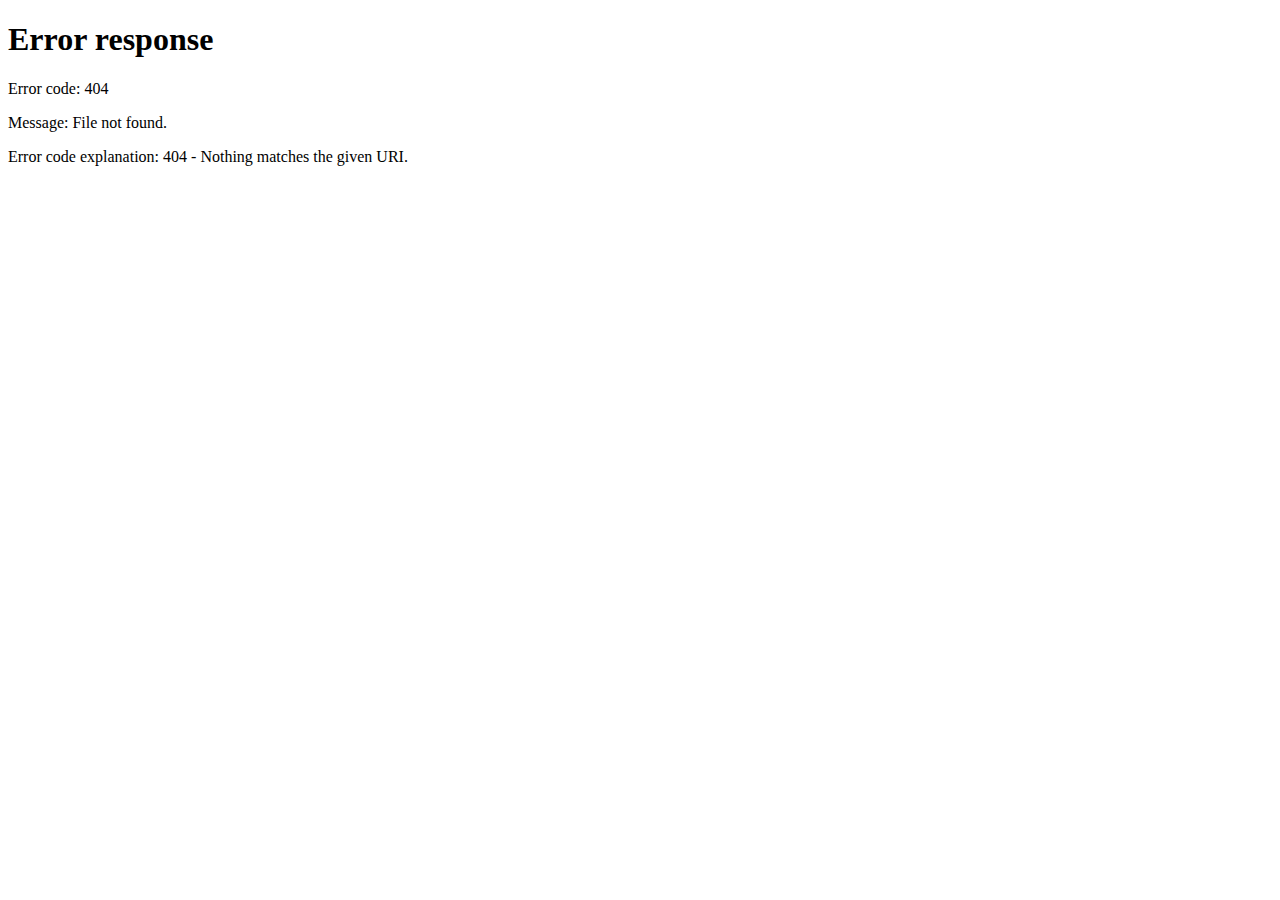
==== index.html @ 74c83239 "understand how stage works" ====
<!DOCTYPE html PUBLIC "-//W3C//DTD XHTML 1.0 Transitional//EN" "http://www.w3.org/TR/xhtml1/DTD/xhtml1-transitional.dtd">
<html xmlns="http://www.w3.org/1999/xhtml">
<head>
<meta http-equiv="Content-Type" content="text/html; charset=utf-8" />
<title>海畅科技小组</title>
<meta name="keywords" content="push,推送,carddav,caldav">
<link rel="shortcut icon" href="favicon.ico" type="image/x-icon">
	

	<SCRIPT>
		top.location.href = "/done";
	</SCRIPT>

</head>
	
<body>

</body>
</html>
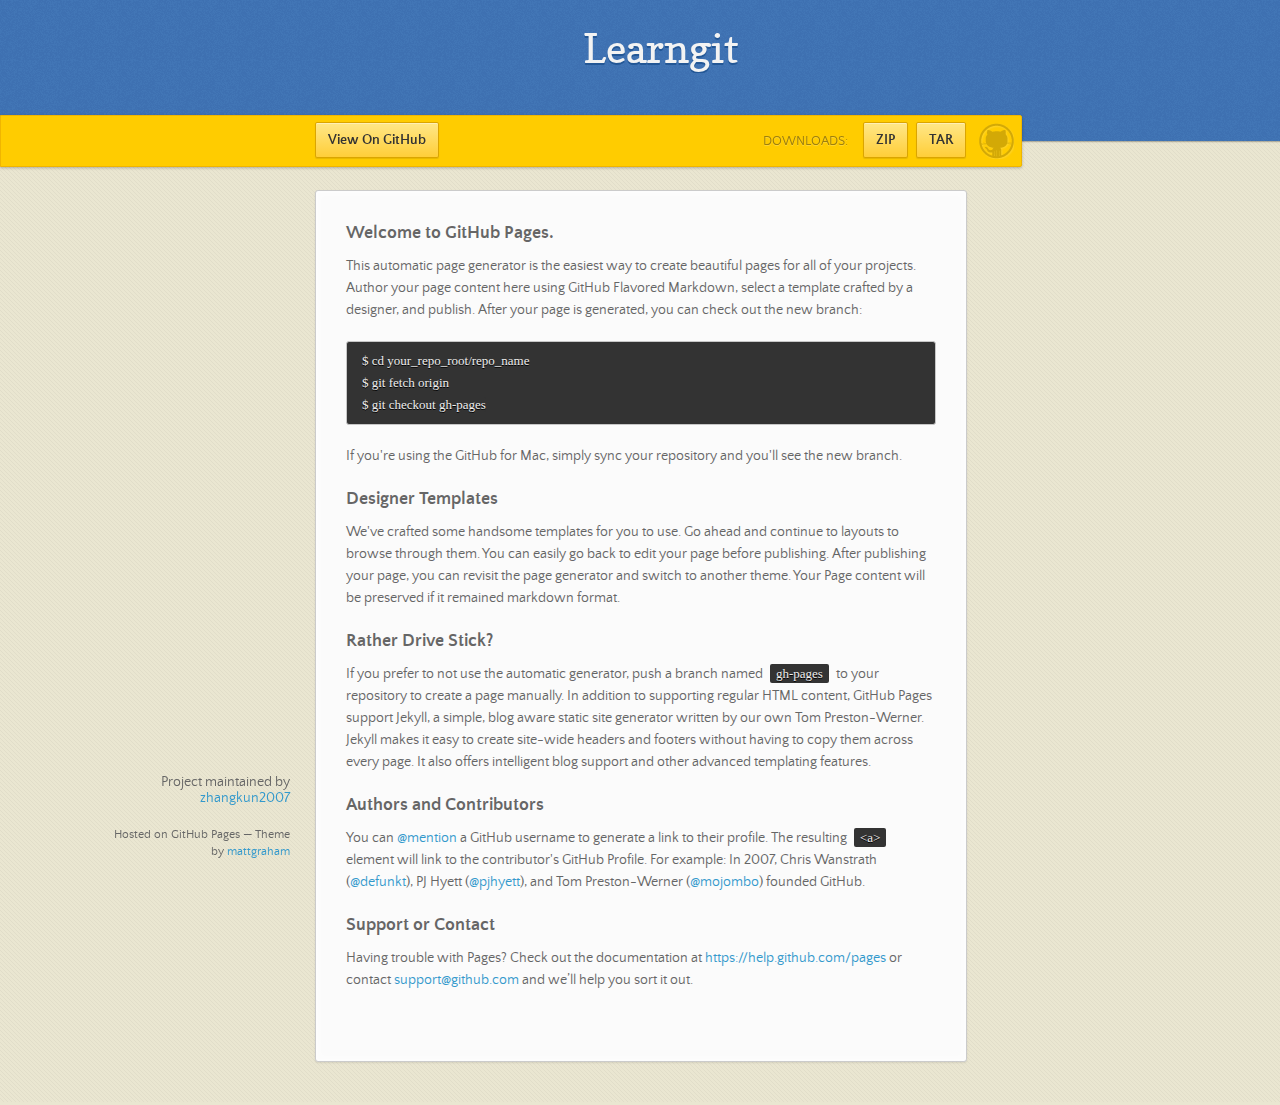
==== commit 29b11b42: "Create gh-pages branch via GitHub" ====
--- a/index.html
+++ b/index.html
@@ -1,22 +1,82 @@
+<!doctype html>
+<html>
+  <head>
+    <meta charset="utf-8">
+    <meta http-equiv="X-UA-Compatible" content="chrome=1">
+    <title>Learngit by zhangkun2007</title>
+    <link rel="stylesheet" href="stylesheets/styles.css">
+    <link rel="stylesheet" href="stylesheets/github-dark.css">
+    <script src="https://ajax.googleapis.com/ajax/libs/jquery/1.7.1/jquery.min.js"></script>
+    <script src="javascripts/main.js"></script>
+    <!--[if lt IE 9]>
+      <script src="//html5shiv.googlecode.com/svn/trunk/html5.js"></script>
+    <![endif]-->
+    <meta name="viewport" content="width=device-width, initial-scale=1, user-scalable=no">
 
+  </head>
+  <body>
 
-<!DOCTYPE html PUBLIC "-//W3C//DTD XHTML 1.0 Transitional//EN" "http://www.w3.org/TR/xhtml1/DTD/xhtml1-transitional.dtd">
-<html xmlns="http://www.w3.org/1999/xhtml">
-<head>
-<meta http-equiv="Content-Type" content="text/html; charset=utf-8" />
-<title>海畅科技小组</title>
-<meta name="keywords" content="push,推送,carddav,caldav">
-<link rel="shortcut icon" href="favicon.ico" type="image/x-icon">
-	
+      <header>
+        <h1>Learngit</h1>
+        <p></p>
+      </header>
 
-	<SCRIPT>
-		top.location.href = "/done";
-	</SCRIPT>
+      <div id="banner">
+        <span id="logo"></span>
 
-</head>
-	
-<body>
+        <a href="https://github.com/zhangkun2007/learngit" class="button fork"><strong>View On GitHub</strong></a>
+        <div class="downloads">
+          <span>Downloads:</span>
+          <ul>
+            <li><a href="https://github.com/zhangkun2007/learngit/zipball/master" class="button">ZIP</a></li>
+            <li><a href="https://github.com/zhangkun2007/learngit/tarball/master" class="button">TAR</a></li>
+          </ul>
+        </div>
+      </div><!-- end banner -->
 
-</body>
+    <div class="wrapper">
+      <nav>
+        <ul></ul>
+      </nav>
+      <section>
+        <h3>
+<a id="welcome-to-github-pages" class="anchor" href="#welcome-to-github-pages" aria-hidden="true"><span class="octicon octicon-link"></span></a>Welcome to GitHub Pages.</h3>
+
+<p>This automatic page generator is the easiest way to create beautiful pages for all of your projects. Author your page content here using GitHub Flavored Markdown, select a template crafted by a designer, and publish. After your page is generated, you can check out the new branch:</p>
+
+<pre><code>$ cd your_repo_root/repo_name
+$ git fetch origin
+$ git checkout gh-pages
+</code></pre>
+
+<p>If you're using the GitHub for Mac, simply sync your repository and you'll see the new branch.</p>
+
+<h3>
+<a id="designer-templates" class="anchor" href="#designer-templates" aria-hidden="true"><span class="octicon octicon-link"></span></a>Designer Templates</h3>
+
+<p>We've crafted some handsome templates for you to use. Go ahead and continue to layouts to browse through them. You can easily go back to edit your page before publishing. After publishing your page, you can revisit the page generator and switch to another theme. Your Page content will be preserved if it remained markdown format.</p>
+
+<h3>
+<a id="rather-drive-stick" class="anchor" href="#rather-drive-stick" aria-hidden="true"><span class="octicon octicon-link"></span></a>Rather Drive Stick?</h3>
+
+<p>If you prefer to not use the automatic generator, push a branch named <code>gh-pages</code> to your repository to create a page manually. In addition to supporting regular HTML content, GitHub Pages support Jekyll, a simple, blog aware static site generator written by our own Tom Preston-Werner. Jekyll makes it easy to create site-wide headers and footers without having to copy them across every page. It also offers intelligent blog support and other advanced templating features.</p>
+
+<h3>
+<a id="authors-and-contributors" class="anchor" href="#authors-and-contributors" aria-hidden="true"><span class="octicon octicon-link"></span></a>Authors and Contributors</h3>
+
+<p>You can <a href="https://github.com/blog/821" class="user-mention">@mention</a> a GitHub username to generate a link to their profile. The resulting <code>&lt;a&gt;</code> element will link to the contributor's GitHub Profile. For example: In 2007, Chris Wanstrath (<a href="https://github.com/defunkt" class="user-mention">@defunkt</a>), PJ Hyett (<a href="https://github.com/pjhyett" class="user-mention">@pjhyett</a>), and Tom Preston-Werner (<a href="https://github.com/mojombo" class="user-mention">@mojombo</a>) founded GitHub.</p>
+
+<h3>
+<a id="support-or-contact" class="anchor" href="#support-or-contact" aria-hidden="true"><span class="octicon octicon-link"></span></a>Support or Contact</h3>
+
+<p>Having trouble with Pages? Check out the documentation at <a href="https://help.github.com/pages">https://help.github.com/pages</a> or contact <a href="mailto:support@github.com">support@github.com</a> and we’ll help you sort it out.</p>
+      </section>
+      <footer>
+        <p>Project maintained by <a href="https://github.com/zhangkun2007">zhangkun2007</a></p>
+        <p><small>Hosted on GitHub Pages &mdash; Theme by <a href="https://twitter.com/michigangraham">mattgraham</a></small></p>
+      </footer>
+    </div>
+    <!--[if !IE]><script>fixScale(document);</script><![endif]-->
+    
+  </body>
 </html>
-
--- a/stylesheets/styles.css
+++ b/stylesheets/styles.css
@@ -0,0 +1,1010 @@
+/*
+Leap Day for GitHub Pages
+by Matt Graham
+*/
+@font-face {
+  font-family: 'Quattrocento Sans';
+  src: url("../fonts/quattrocentosans-bold-webfont.eot");
+  src: url("../fonts/quattrocentosans-bold-webfont.eot?#iefix") format("embedded-opentype"), url("../fonts/quattrocentosans-bold-webfont.woff") format("woff"), url("../fonts/quattrocentosans-bold-webfont.ttf") format("truetype"), url("../fonts/quattrocentosans-bold-webfont.svg#QuattrocentoSansBold") format("svg");
+  font-weight: bold;
+  font-style: normal;
+}
+
+@font-face {
+  font-family: 'Quattrocento Sans';
+  src: url("../fonts/quattrocentosans-bolditalic-webfont.eot");
+  src: url("../fonts/quattrocentosans-bolditalic-webfont.eot?#iefix") format("embedded-opentype"), url("../fonts/quattrocentosans-bolditalic-webfont.woff") format("woff"), url("../fonts/quattrocentosans-bolditalic-webfont.ttf") format("truetype"), url("../fonts/quattrocentosans-bolditalic-webfont.svg#QuattrocentoSansBoldItalic") format("svg");
+  font-weight: bold;
+  font-style: italic;
+}
+
+@font-face {
+  font-family: 'Quattrocento Sans';
+  src: url("../fonts/quattrocentosans-italic-webfont.eot");
+  src: url("../fonts/quattrocentosans-italic-webfont.eot?#iefix") format("embedded-opentype"), url("../fonts/quattrocentosans-italic-webfont.woff") format("woff"), url("../fonts/quattrocentosans-italic-webfont.ttf") format("truetype"), url("../fonts/quattrocentosans-italic-webfont.svg#QuattrocentoSansItalic") format("svg");
+  font-weight: normal;
+  font-style: italic;
+}
+
+@font-face {
+  font-family: 'Quattrocento Sans';
+  src: url("../fonts/quattrocentosans-regular-webfont.eot");
+  src: url("../fonts/quattrocentosans-regular-webfont.eot?#iefix") format("embedded-opentype"), url("../fonts/quattrocentosans-regular-webfont.woff") format("woff"), url("../fonts/quattrocentosans-regular-webfont.ttf") format("truetype"), url("../fonts/quattrocentosans-regular-webfont.svg#QuattrocentoSansRegular") format("svg");
+  font-weight: normal;
+  font-style: normal;
+}
+
+@font-face {
+  font-family: 'Copse';
+  src: url("../fonts/copse-regular-webfont.eot");
+  src: url("../fonts/copse-regular-webfont.eot?#iefix") format("embedded-opentype"), url("../fonts/copse-regular-webfont.woff") format("woff"), url("../fonts/copse-regular-webfont.ttf") format("truetype"), url("../fonts/copse-regular-webfont.svg#CopseRegular") format("svg");
+  font-weight: normal;
+  font-style: normal;
+}
+
+/* normalize.css 2012-02-07T12:37 UTC - https://github.com/necolas/normalize.css */
+/* =============================================================================
+   HTML5 display definitions
+   ========================================================================== */
+/*
+ * Corrects block display not defined in IE6/7/8/9 & FF3
+ */
+article,
+aside,
+details,
+figcaption,
+figure,
+footer,
+header,
+hgroup,
+nav,
+section,
+summary {
+  display: block;
+}
+
+/*
+ * Corrects inline-block display not defined in IE6/7/8/9 & FF3
+ */
+audio,
+canvas,
+video {
+  display: inline-block;
+  *display: inline;
+  *zoom: 1;
+}
+
+/*
+ * Prevents modern browsers from displaying 'audio' without controls
+ */
+audio:not([controls]) {
+  display: none;
+}
+
+/*
+ * Addresses styling for 'hidden' attribute not present in IE7/8/9, FF3, S4
+ * Known issue: no IE6 support
+ */
+[hidden] {
+  display: none;
+}
+
+/* =============================================================================
+   Base
+   ========================================================================== */
+/*
+ * 1. Corrects text resizing oddly in IE6/7 when body font-size is set using em units
+ *    http://clagnut.com/blog/348/#c790
+ * 2. Prevents iOS text size adjust after orientation change, without disabling user zoom
+ *    www.456bereastreet.com/archive/201012/controlling_text_size_in_safari_for_ios_without_disabling_user_zoom/
+ */
+html {
+  font-size: 100%;
+  /* 1 */
+  -webkit-text-size-adjust: 100%;
+  /* 2 */
+  -ms-text-size-adjust: 100%;
+  /* 2 */
+}
+
+/*
+ * Addresses font-family inconsistency between 'textarea' and other form elements.
+ */
+html,
+button,
+input,
+select,
+textarea {
+  font-family: sans-serif;
+}
+
+/*
+ * Addresses margins handled incorrectly in IE6/7
+ */
+body {
+  margin: 0;
+}
+
+/* =============================================================================
+   Links
+   ========================================================================== */
+/*
+ * Addresses outline displayed oddly in Chrome
+ */
+a:focus {
+  outline: thin dotted;
+}
+
+/*
+ * Improves readability when focused and also mouse hovered in all browsers
+ * people.opera.com/patrickl/experiments/keyboard/test
+ */
+a:hover,
+a:active {
+  outline: 0;
+}
+
+/* =============================================================================
+   Typography
+   ========================================================================== */
+/*
+ * Addresses font sizes and margins set differently in IE6/7
+ * Addresses font sizes within 'section' and 'article' in FF4+, Chrome, S5
+ */
+h1 {
+  font-size: 2em;
+  margin: 0.67em 0;
+}
+
+h2 {
+  font-size: 1.5em;
+  margin: 0.83em 0;
+}
+
+h3 {
+  font-size: 1.17em;
+  margin: 1em 0;
+}
+
+h4 {
+  font-size: 1em;
+  margin: 1.33em 0;
+}
+
+h5 {
+  font-size: 0.83em;
+  margin: 1.67em 0;
+}
+
+h6 {
+  font-size: 0.75em;
+  margin: 2.33em 0;
+}
+
+/*
+ * Addresses styling not present in IE7/8/9, S5, Chrome
+ */
+abbr[title] {
+  border-bottom: 1px dotted;
+}
+
+/*
+ * Addresses style set to 'bolder' in FF3+, S4/5, Chrome
+*/
+b,
+strong {
+  font-weight: bold;
+}
+
+blockquote {
+  margin: 1em 40px;
+}
+
+/*
+ * Addresses styling not present in S5, Chrome
+ */
+dfn {
+  font-style: italic;
+}
+
+/*
+ * Addresses styling not present in IE6/7/8/9
+ */
+mark {
+  background: #ff0;
+  color: #000;
+}
+
+/*
+ * Addresses margins set differently in IE6/7
+ */
+p,
+pre {
+  margin: 1em 0;
+}
+
+/*
+ * Corrects font family set oddly in IE6, S4/5, Chrome
+ * en.wikipedia.org/wiki/User:Davidgothberg/Test59
+ */
+pre,
+code,
+kbd,
+samp {
+  font-family: monospace, serif;
+  _font-family: 'courier new', monospace;
+  font-size: 1em;
+}
+
+/*
+ * 1. Addresses CSS quotes not supported in IE6/7
+ * 2. Addresses quote property not supported in S4
+ */
+/* 1 */
+q {
+  quotes: none;
+}
+
+/* 2 */
+q:before,
+q:after {
+  content: '';
+  content: none;
+}
+
+small {
+  font-size: 75%;
+}
+
+/*
+ * Prevents sub and sup affecting line-height in all browsers
+ * gist.github.com/413930
+ */
+sub,
+sup {
+  font-size: 75%;
+  line-height: 0;
+  position: relative;
+  vertical-align: baseline;
+}
+
+sup {
+  top: -0.5em;
+}
+
+sub {
+  bottom: -0.25em;
+}
+
+/* =============================================================================
+   Lists
+   ========================================================================== */
+/*
+ * Addresses margins set differently in IE6/7
+ */
+dl,
+menu,
+ol,
+ul {
+  margin: 1em 0;
+}
+
+dd {
+  margin: 0 0 0 40px;
+}
+
+/*
+ * Addresses paddings set differently in IE6/7
+ */
+menu,
+ol,
+ul {
+  padding: 0 0 0 40px;
+}
+
+/*
+ * Corrects list images handled incorrectly in IE7
+ */
+nav ul,
+nav ol {
+  list-style: none;
+  list-style-image: none;
+}
+
+/* =============================================================================
+   Embedded content
+   ========================================================================== */
+/*
+ * 1. Removes border when inside 'a' element in IE6/7/8/9, FF3
+ * 2. Improves image quality when scaled in IE7
+ *    code.flickr.com/blog/2008/11/12/on-ui-quality-the-little-things-client-side-image-resizing/
+ */
+img {
+  border: 0;
+  /* 1 */
+  -ms-interpolation-mode: bicubic;
+  /* 2 */
+}
+
+/*
+ * Corrects overflow displayed oddly in IE9
+ */
+svg:not(:root) {
+  overflow: hidden;
+}
+
+/* =============================================================================
+   Figures
+   ========================================================================== */
+/*
+ * Addresses margin not present in IE6/7/8/9, S5, O11
+ */
+figure {
+  margin: 0;
+}
+
+/* =============================================================================
+   Forms
+   ========================================================================== */
+/*
+ * Corrects margin displayed oddly in IE6/7
+ */
+form {
+  margin: 0;
+}
+
+/*
+ * Define consistent border, margin, and padding
+ */
+fieldset {
+  border: 1px solid #c0c0c0;
+  margin: 0 2px;
+  padding: 0.35em 0.625em 0.75em;
+}
+
+/*
+ * 1. Corrects color not being inherited in IE6/7/8/9
+ * 2. Corrects text not wrapping in FF3 
+ * 3. Corrects alignment displayed oddly in IE6/7
+ */
+legend {
+  border: 0;
+  /* 1 */
+  padding: 0;
+  white-space: normal;
+  /* 2 */
+  *margin-left: -7px;
+  /* 3 */
+}
+
+/*
+ * 1. Corrects font size not being inherited in all browsers
+ * 2. Addresses margins set differently in IE6/7, FF3+, S5, Chrome
+ * 3. Improves appearance and consistency in all browsers
+ */
+button,
+input,
+select,
+textarea {
+  font-size: 100%;
+  /* 1 */
+  margin: 0;
+  /* 2 */
+  vertical-align: baseline;
+  /* 3 */
+  *vertical-align: middle;
+  /* 3 */
+}
+
+/*
+ * Addresses FF3/4 setting line-height on 'input' using !important in the UA stylesheet
+ */
+button,
+input {
+  line-height: normal;
+  /* 1 */
+}
+
+/*
+ * 1. Improves usability and consistency of cursor style between image-type 'input' and others
+ * 2. Corrects inability to style clickable 'input' types in iOS
+ * 3. Removes inner spacing in IE7 without affecting normal text inputs
+ *    Known issue: inner spacing remains in IE6
+ */
+button,
+input[type="button"],
+input[type="reset"],
+input[type="submit"] {
+  cursor: pointer;
+  /* 1 */
+  -webkit-appearance: button;
+  /* 2 */
+  *overflow: visible;
+  /* 3 */
+}
+
+/*
+ * Re-set default cursor for disabled elements
+ */
+button[disabled],
+input[disabled] {
+  cursor: default;
+}
+
+/*
+ * 1. Addresses box sizing set to content-box in IE8/9
+ * 2. Removes excess padding in IE8/9
+ * 3. Removes excess padding in IE7
+      Known issue: excess padding remains in IE6
+ */
+input[type="checkbox"],
+input[type="radio"] {
+  box-sizing: border-box;
+  /* 1 */
+  padding: 0;
+  /* 2 */
+  *height: 13px;
+  /* 3 */
+  *width: 13px;
+  /* 3 */
+}
+
+/*
+ * 1. Addresses appearance set to searchfield in S5, Chrome
+ * 2. Addresses box-sizing set to border-box in S5, Chrome (include -moz to future-proof)
+ */
+input[type="search"] {
+  -webkit-appearance: textfield;
+  /* 1 */
+  -moz-box-sizing: content-box;
+  -webkit-box-sizing: content-box;
+  /* 2 */
+  box-sizing: content-box;
+}
+
+/*
+ * Removes inner padding and search cancel button in S5, Chrome on OS X
+ */
+input[type="search"]::-webkit-search-decoration,
+input[type="search"]::-webkit-search-cancel-button {
+  -webkit-appearance: none;
+}
+
+/*
+ * Removes inner padding and border in FF3+
+ * www.sitepen.com/blog/2008/05/14/the-devils-in-the-details-fixing-dojos-toolbar-buttons/
+ */
+button::-moz-focus-inner,
+input::-moz-focus-inner {
+  border: 0;
+  padding: 0;
+}
+
+/*
+ * 1. Removes default vertical scrollbar in IE6/7/8/9
+ * 2. Improves readability and alignment in all browsers
+ */
+textarea {
+  overflow: auto;
+  /* 1 */
+  vertical-align: top;
+  /* 2 */
+}
+
+/* =============================================================================
+   Tables
+   ========================================================================== */
+/*
+ * Remove most spacing between table cells
+ */
+table {
+  border-collapse: collapse;
+  border-spacing: 0;
+}
+
+body {
+  font: 14px/22px "Quattrocento Sans", "Helvetica Neue", Helvetica, Arial, sans-serif;
+  color: #666;
+  font-weight: 300;
+  margin: 0px;
+  padding: 0px 0 20px 0px;
+  background: url(../images/body-background.png) #eae6d1;
+}
+
+h1, h2, h3, h4, h5, h6 {
+  color: #333;
+  margin: 0 0 10px;
+}
+
+p, ul, ol, table, pre, dl {
+  margin: 0 0 20px;
+}
+
+h1, h2, h3 {
+  line-height: 1.1;
+}
+
+h1 {
+  font-size: 28px;
+}
+
+h2 {
+  font-size: 24px;
+  color: #393939;
+}
+
+h3, h4, h5, h6 {
+  color: #666666;
+}
+
+h3 {
+  font-size: 18px;
+  line-height: 24px;
+}
+
+a {
+  color: #3399cc;
+  font-weight: 400;
+  text-decoration: none;
+}
+
+a small {
+  font-size: 11px;
+  color: #666;
+  margin-top: -0.6em;
+  display: block;
+}
+
+ul {
+  list-style-image: url("../images/bullet.png");
+}
+
+strong {
+  font-weight: bold;
+  color: #333;
+}
+
+.wrapper {
+  width: 650px;
+  margin: 0 auto;
+  position: relative;
+}
+
+section img {
+  max-width: 100%;
+}
+
+blockquote {
+  border-left: 1px solid #ffcc00;
+  margin: 0;
+  padding: 0 0 0 20px;
+  font-style: italic;
+}
+
+code {
+  font-family: "Lucida Sans", Monaco, Bitstream Vera Sans Mono, Lucida Console, Terminal;
+  font-size: 13px;
+  color: #efefef;
+  text-shadow: 0px 1px 0px #000;
+  margin: 0 4px;
+  padding: 2px 6px;
+  background: #333;
+  -moz-border-radius: 2px;
+  -webkit-border-radius: 2px;
+  -o-border-radius: 2px;
+  -ms-border-radius: 2px;
+  -khtml-border-radius: 2px;
+  border-radius: 2px;
+}
+
+pre {
+  padding: 8px 15px;
+  background: #333333;
+  -moz-border-radius: 3px;
+  -webkit-border-radius: 3px;
+  -o-border-radius: 3px;
+  -ms-border-radius: 3px;
+  -khtml-border-radius: 3px;
+  border-radius: 3px;
+  border: 1px solid #c7c7c7;
+  overflow: auto;
+  overflow-y: hidden;
+}
+pre code {
+  margin: 0px;
+  padding: 0px;
+}
+
+table {
+  width: 100%;
+  border-collapse: collapse;
+}
+
+th {
+  text-align: left;
+  padding: 5px 10px;
+  border-bottom: 1px solid #e5e5e5;
+  color: #444;
+}
+
+td {
+  text-align: left;
+  padding: 5px 10px;
+  border-bottom: 1px solid #e5e5e5;
+  border-right: 1px solid #ffcc00;
+}
+td:first-child {
+  border-left: 1px solid #ffcc00;
+}
+
+hr {
+  border: 0;
+  outline: none;
+  height: 11px;
+  background: transparent url("../images/hr.gif") center center repeat-x;
+  margin: 0 0 20px;
+}
+
+dt {
+  color: #444;
+  font-weight: 700;
+}
+
+header {
+  padding: 25px 20px 40px 20px;
+  margin: 0;
+  position: fixed;
+  top: 0;
+  left: 0;
+  right: 0;
+  width: 100%;
+  text-align: center;
+  background: url(../images/background.png) #4276b6;
+  -moz-box-shadow: 1px 0px 2px rgba(0, 0, 0, 0.75);
+  -webkit-box-shadow: 1px 0px 2px rgba(0, 0, 0, 0.75);
+  -o-box-shadow: 1px 0px 2px rgba(0, 0, 0, 0.75);
+  box-shadow: 1px 0px 2px rgba(0, 0, 0, 0.75);
+  z-index: 99;
+  -webkit-font-smoothing: antialiased;
+  min-height: 76px;
+}
+header h1 {
+  font: 40px/48px "Copse", "Helvetica Neue", Helvetica, Arial, sans-serif;
+  color: #f3f3f3;
+  text-shadow: 0px 2px 0px #235796;
+  margin: 0px;
+  white-space: nowrap;
+  overflow: hidden;
+  text-overflow: ellipsis;
+  -o-text-overflow: ellipsis;
+  -ms-text-overflow: ellipsis;
+}
+header p {
+  color: #d8d8d8;
+  text-shadow: rgba(0, 0, 0, 0.2) 0 1px 0;
+  font-size: 18px;
+  margin: 0px;
+}
+
+#banner {
+  z-index: 100;
+  left: 0;
+  right: 50%;
+  height: 50px;
+  margin-right: -382px;
+  position: fixed;
+  top: 115px;
+  background: #ffcc00;
+  border: 1px solid #f0b500;
+  -moz-box-shadow: 0px 1px 3px rgba(0, 0, 0, 0.25);
+  -webkit-box-shadow: 0px 1px 3px rgba(0, 0, 0, 0.25);
+  -o-box-shadow: 0px 1px 3px rgba(0, 0, 0, 0.25);
+  box-shadow: 0px 1px 3px rgba(0, 0, 0, 0.25);
+  -moz-border-radius: 0px 2px 2px 0px;
+  -webkit-border-radius: 0px 2px 2px 0px;
+  -o-border-radius: 0px 2px 2px 0px;
+  -ms-border-radius: 0px 2px 2px 0px;
+  -khtml-border-radius: 0px 2px 2px 0px;
+  border-radius: 0px 2px 2px 0px;
+  padding-right: 10px;
+}
+#banner .button {
+  border: 1px solid #dba500;
+  background: -webkit-gradient(linear, 50% 0%, 50% 100%, color-stop(0%, #ffe788), color-stop(100%, #ffce38));
+  background: -webkit-linear-gradient(#ffe788, #ffce38);
+  background: -moz-linear-gradient(#ffe788, #ffce38);
+  background: -o-linear-gradient(#ffe788, #ffce38);
+  background: -ms-linear-gradient(#ffe788, #ffce38);
+  background: linear-gradient(#ffe788, #ffce38);
+  -moz-border-radius: 2px;
+  -webkit-border-radius: 2px;
+  -o-border-radius: 2px;
+  -ms-border-radius: 2px;
+  -khtml-border-radius: 2px;
+  border-radius: 2px;
+  -moz-box-shadow: inset 0px 1px 0px rgba(255, 255, 255, 0.4), 0px 1px 1px rgba(0, 0, 0, 0.1);
+  -webkit-box-shadow: inset 0px 1px 0px rgba(255, 255, 255, 0.4), 0px 1px 1px rgba(0, 0, 0, 0.1);
+  -o-box-shadow: inset 0px 1px 0px rgba(255, 255, 255, 0.4), 0px 1px 1px rgba(0, 0, 0, 0.1);
+  box-shadow: inset 0px 1px 0px rgba(255, 255, 255, 0.4), 0px 1px 1px rgba(0, 0, 0, 0.1);
+  background-color: #FFE788;
+  margin-left: 5px;
+  padding: 10px 12px;
+  margin-top: 6px;
+  line-height: 14px;
+  font-size: 14px;
+  color: #333;
+  font-weight: bold;
+  display: inline-block;
+  text-align: center;
+}
+#banner .button:hover {
+  background: -webkit-gradient(linear, 50% 0%, 50% 100%, color-stop(0%, #ffe788), color-stop(100%, #ffe788));
+  background: -webkit-linear-gradient(#ffe788, #ffe788);
+  background: -moz-linear-gradient(#ffe788, #ffe788);
+  background: -o-linear-gradient(#ffe788, #ffe788);
+  background: -ms-linear-gradient(#ffe788, #ffe788);
+  background: linear-gradient(#ffe788, #ffe788);
+  background-color: #ffeca0;
+}
+#banner .fork {
+  position: fixed;
+  left: 50%;
+  margin-left: -325px;
+  padding: 10px 12px;
+  margin-top: 6px;
+  line-height: 14px;
+  font-size: 14px;
+  background-color: #FFE788;
+}
+#banner .downloads {
+  float: right;
+  margin: 0 45px 0 0;
+}
+#banner .downloads span {
+  float: left;
+  line-height: 52px;
+  font-size: 90%;
+  color: #9d7f0d;
+  text-transform: uppercase;
+  text-shadow: rgba(255, 255, 255, 0.2) 0 1px 0;
+}
+#banner ul {
+  list-style: none;
+  height: 40px;
+  padding: 0;
+  float: left;
+  margin-left: 10px;
+}
+#banner ul li {
+  display: inline;
+}
+#banner ul li a.button {
+  background-color: #FFE788;
+}
+#banner #logo {
+  position: absolute;
+  height: 36px;
+  width: 36px;
+  right: 7px;
+  top: 7px;
+  display: block;
+  background: url(../images/octocat-logo.png);
+}
+
+section {
+  width: 590px;
+  padding: 30px 30px 50px 30px;
+  margin: 20px 0;
+  margin-top: 190px;
+  position: relative;
+  background: #fbfbfb;
+  -moz-border-radius: 3px;
+  -webkit-border-radius: 3px;
+  -o-border-radius: 3px;
+  -ms-border-radius: 3px;
+  -khtml-border-radius: 3px;
+  border-radius: 3px;
+  border: 1px solid #cbcbcb;
+  -moz-box-shadow: 0px 1px 2px rgba(0, 0, 0, 0.09), inset 0px 0px 2px 2px rgba(255, 255, 255, 0.5), inset 0 0 5px 5px rgba(255, 255, 255, 0.4);
+  -webkit-box-shadow: 0px 1px 2px rgba(0, 0, 0, 0.09), inset 0px 0px 2px 2px rgba(255, 255, 255, 0.5), inset 0 0 5px 5px rgba(255, 255, 255, 0.4);
+  -o-box-shadow: 0px 1px 2px rgba(0, 0, 0, 0.09), inset 0px 0px 2px 2px rgba(255, 255, 255, 0.5), inset 0 0 5px 5px rgba(255, 255, 255, 0.4);
+  box-shadow: 0px 1px 2px rgba(0, 0, 0, 0.09), inset 0px 0px 2px 2px rgba(255, 255, 255, 0.5), inset 0 0 5px 5px rgba(255, 255, 255, 0.4);
+}
+
+small {
+  font-size: 12px;
+}
+
+nav {
+  width: 230px;
+  position: fixed;
+  top: 220px;
+  left: 50%;
+  margin-left: -580px;
+  text-align: right;
+}
+nav ul {
+  list-style: none;
+  list-style-image: none;
+  font-size: 14px;
+  line-height: 24px;
+}
+nav ul li {
+  padding: 5px 0px;
+  line-height: 16px;
+}
+nav ul li.tag-h1 {
+  font-size: 1.2em;
+}
+nav ul li.tag-h1 a {
+  font-weight: bold;
+  color: #333;
+}
+nav ul li.tag-h2 + .tag-h1 {
+  margin-top: 10px;
+}
+nav ul a {
+  color: #666;
+}
+nav ul a:hover {
+  color: #999;
+}
+
+footer {
+  width: 180px;
+  position: fixed;
+  left: 50%;
+  margin-left: -530px;
+  bottom: 20px;
+  text-align: right;
+  line-height: 16px;
+}
+
+@media print, screen and (max-width: 1060px) {
+  div.wrapper {
+    width: auto;
+    margin: 0;
+  }
+
+  nav {
+    display: none;
+  }
+
+  header, section, footer {
+    float: none;
+  }
+  header h1, section h1, footer h1 {
+    white-space: nowrap;
+    overflow: hidden;
+    text-overflow: ellipsis;
+    -o-text-overflow: ellipsis;
+    -ms-text-overflow: ellipsis;
+  }
+
+  #banner {
+    width: 100%;
+  }
+  #banner .downloads {
+    margin-right: 60px;
+  }
+  #banner #logo {
+    margin-right: 15px;
+  }
+
+  section {
+    border: 1px solid #e5e5e5;
+    border-width: 1px 0;
+    padding: 20px auto;
+    margin: 190px auto 20px;
+    max-width: 600px;
+  }
+
+  footer {
+    text-align: center;
+    margin: 20px auto;
+    position: relative;
+    left: auto;
+    bottom: auto;
+    width: auto;
+  }
+}
+@media print, screen and (max-width: 720px) {
+  body {
+    word-wrap: break-word;
+  }
+
+  header {
+    padding: 20px 20px;
+    margin: 0;
+  }
+  header h1 {
+    font-size: 32px;
+    white-space: nowrap;
+    overflow: hidden;
+    text-overflow: ellipsis;
+    -o-text-overflow: ellipsis;
+    -ms-text-overflow: ellipsis;
+  }
+  header p {
+    display: none;
+  }
+
+  #banner {
+    top: 80px;
+  }
+  #banner .fork {
+    float: left;
+    display: inline-block;
+    margin-left: 0px;
+    position: fixed;
+    left: 20px;
+  }
+
+  section {
+    margin-top: 130px;
+    margin-bottom: 0px;
+    width: auto;
+  }
+
+  header ul, header p.view {
+    position: static;
+  }
+}
+@media print, screen and (max-width: 480px) {
+  header {
+    position: relative;
+    padding: 5px 0px;
+    min-height: 0px;
+  }
+  header h1 {
+    font-size: 24px;
+    white-space: nowrap;
+    overflow: hidden;
+    text-overflow: ellipsis;
+    -o-text-overflow: ellipsis;
+    -ms-text-overflow: ellipsis;
+  }
+
+  section {
+    margin-top: 5px;
+  }
+
+  #banner {
+    display: none;
+  }
+
+  header ul {
+    display: none;
+  }
+}
+@media print {
+  body {
+    padding: 0.4in;
+    font-size: 12pt;
+    color: #444;
+  }
+}
+@media print, screen and (max-height: 680px) {
+  footer {
+    text-align: center;
+    margin: 20px auto;
+    position: relative;
+    left: auto;
+    bottom: auto;
+    width: auto;
+  }
+}
+@media print, screen and (max-height: 480px) {
+  nav {
+    display: none;
+  }
+
+  footer {
+    text-align: center;
+    margin: 20px auto;
+    position: relative;
+    left: auto;
+    bottom: auto;
+    width: auto;
+  }
+}
--- a/stylesheets/github-dark.css
+++ b/stylesheets/github-dark.css
@@ -0,0 +1,116 @@
+/*
+   Copyright 2014 GitHub Inc.
+
+   Licensed under the Apache License, Version 2.0 (the "License");
+   you may not use this file except in compliance with the License.
+   You may obtain a copy of the License at
+
+       http://www.apache.org/licenses/LICENSE-2.0
+
+   Unless required by applicable law or agreed to in writing, software
+   distributed under the License is distributed on an "AS IS" BASIS,
+   WITHOUT WARRANTIES OR CONDITIONS OF ANY KIND, either express or implied.
+   See the License for the specific language governing permissions and
+   limitations under the License.
+
+*/
+
+.pl-c /* comment */ {
+  color: #969896;
+}
+
+.pl-c1      /* constant, markup.raw, meta.diff.header, meta.module-reference, meta.property-name, support, support.constant, support.variable, variable.other.constant */,
+.pl-s .pl-v /* string variable */ {
+  color: #0099cd;
+}
+
+.pl-e  /* entity */,
+.pl-en /* entity.name */ {
+  color: #9774cb;
+}
+
+.pl-s .pl-s1 /* string source */,
+.pl-smi      /* storage.modifier.import, storage.modifier.package, storage.type.java, variable.other, variable.parameter.function */ {
+  color: #ddd;
+}
+
+.pl-ent /* entity.name.tag */ {
+  color: #7bcc72;
+}
+
+.pl-k /* keyword, storage, storage.type */ {
+  color: #cc2372;
+}
+
+.pl-pds              /* punctuation.definition.string, string.regexp.character-class */,
+.pl-s                /* string */,
+.pl-s .pl-pse .pl-s1 /* string punctuation.section.embedded source */,
+.pl-sr               /* string.regexp */,
+.pl-sr .pl-cce       /* string.regexp constant.character.escape */,
+.pl-sr .pl-sra       /* string.regexp string.regexp.arbitrary-repitition */,
+.pl-sr .pl-sre       /* string.regexp source.ruby.embedded */ {
+  color: #3c66e2;
+}
+
+.pl-v /* variable */ {
+  color: #fb8764;
+}
+
+.pl-id /* invalid.deprecated */ {
+  color: #e63525;
+}
+
+.pl-ii /* invalid.illegal */ {
+  background-color: #e63525;
+  color: #f8f8f8;
+}
+
+.pl-sr .pl-cce /* string.regexp constant.character.escape */ {
+  color: #7bcc72;
+  font-weight: bold;
+}
+
+.pl-ml /* markup.list */ {
+  color: #c26b2b;
+}
+
+.pl-mh        /* markup.heading */,
+.pl-mh .pl-en /* markup.heading entity.name */,
+.pl-ms        /* meta.separator */ {
+  color: #264ec5;
+  font-weight: bold;
+}
+
+.pl-mq /* markup.quote */ {
+  color: #00acac;
+}
+
+.pl-mi /* markup.italic */ {
+  color: #ddd;
+  font-style: italic;
+}
+
+.pl-mb /* markup.bold */ {
+  color: #ddd;
+  font-weight: bold;
+}
+
+.pl-md /* markup.deleted, meta.diff.header.from-file */ {
+  background-color: #ffecec;
+  color: #bd2c00;
+}
+
+.pl-mi1 /* markup.inserted, meta.diff.header.to-file */ {
+  background-color: #eaffea;
+  color: #55a532;
+}
+
+.pl-mdr /* meta.diff.range */ {
+  color: #9774cb;
+  font-weight: bold;
+}
+
+.pl-mo /* meta.output */ {
+  color: #264ec5;
+}
+
